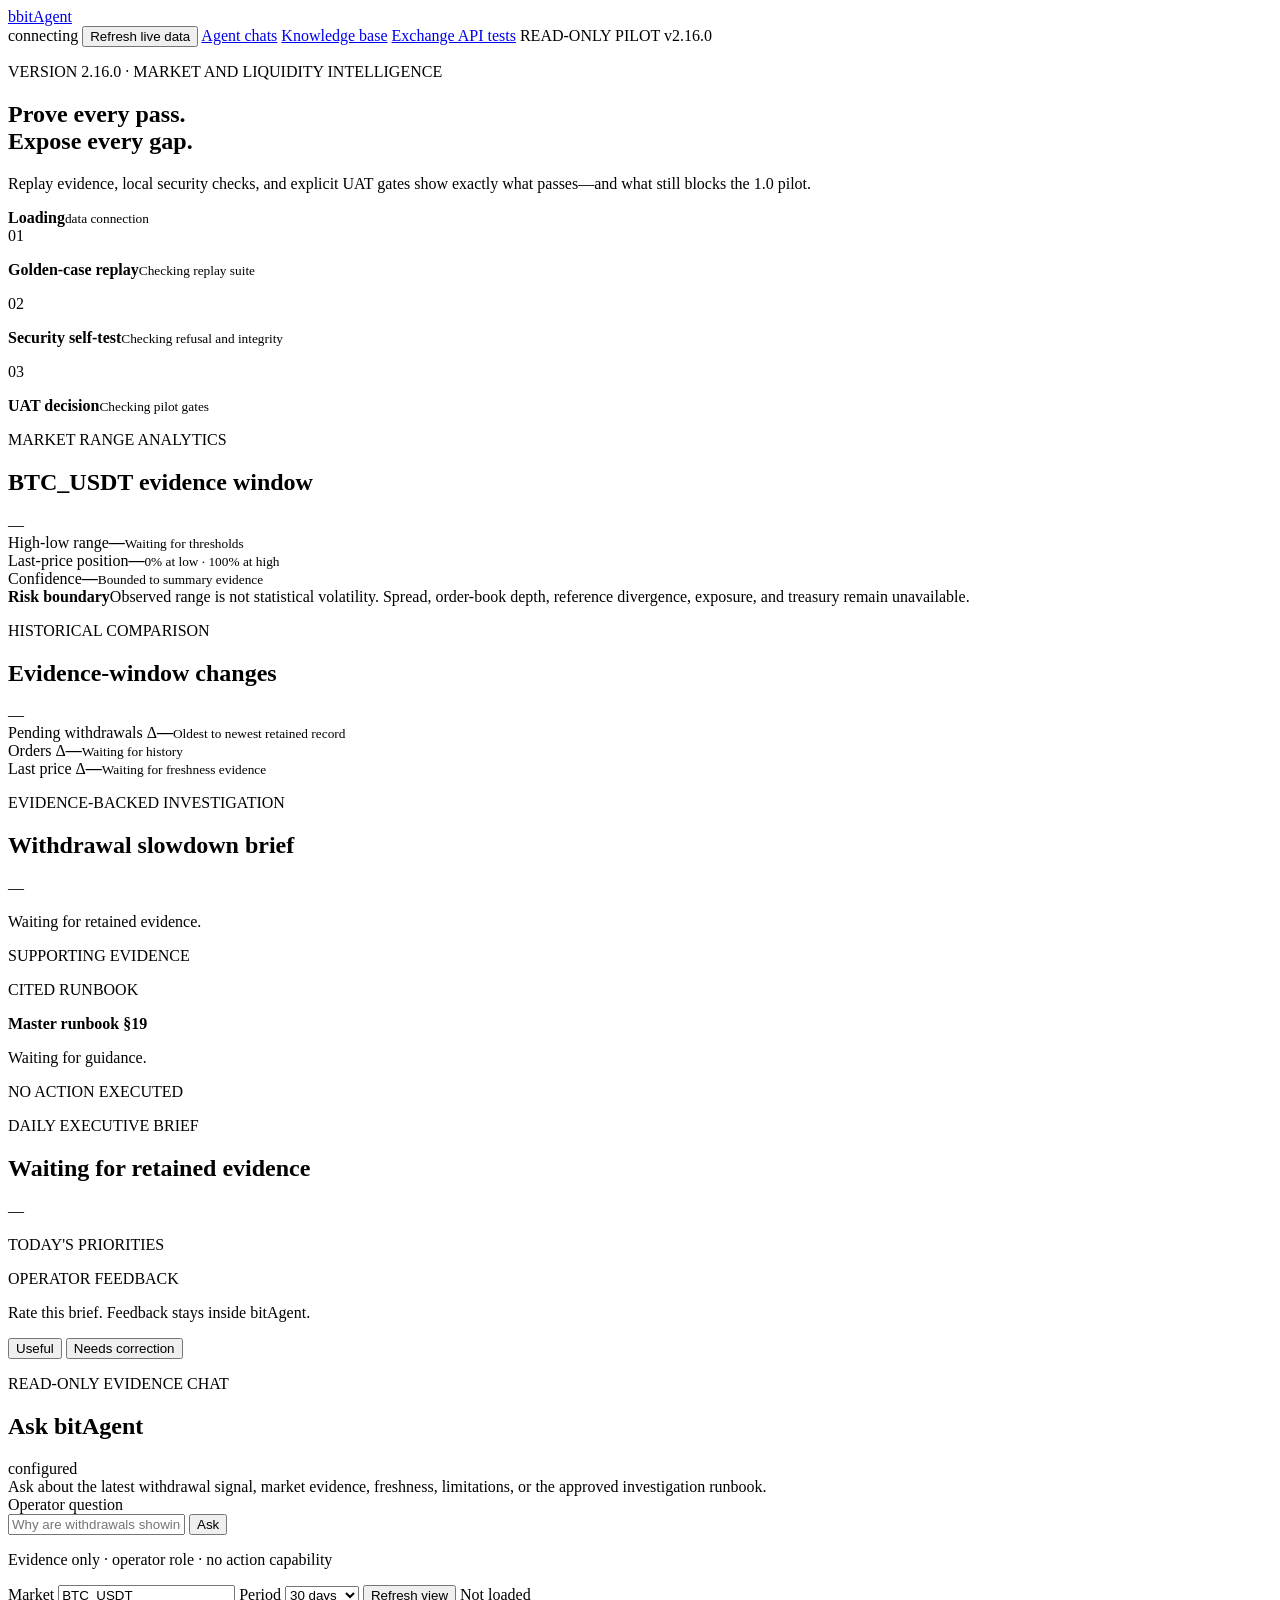
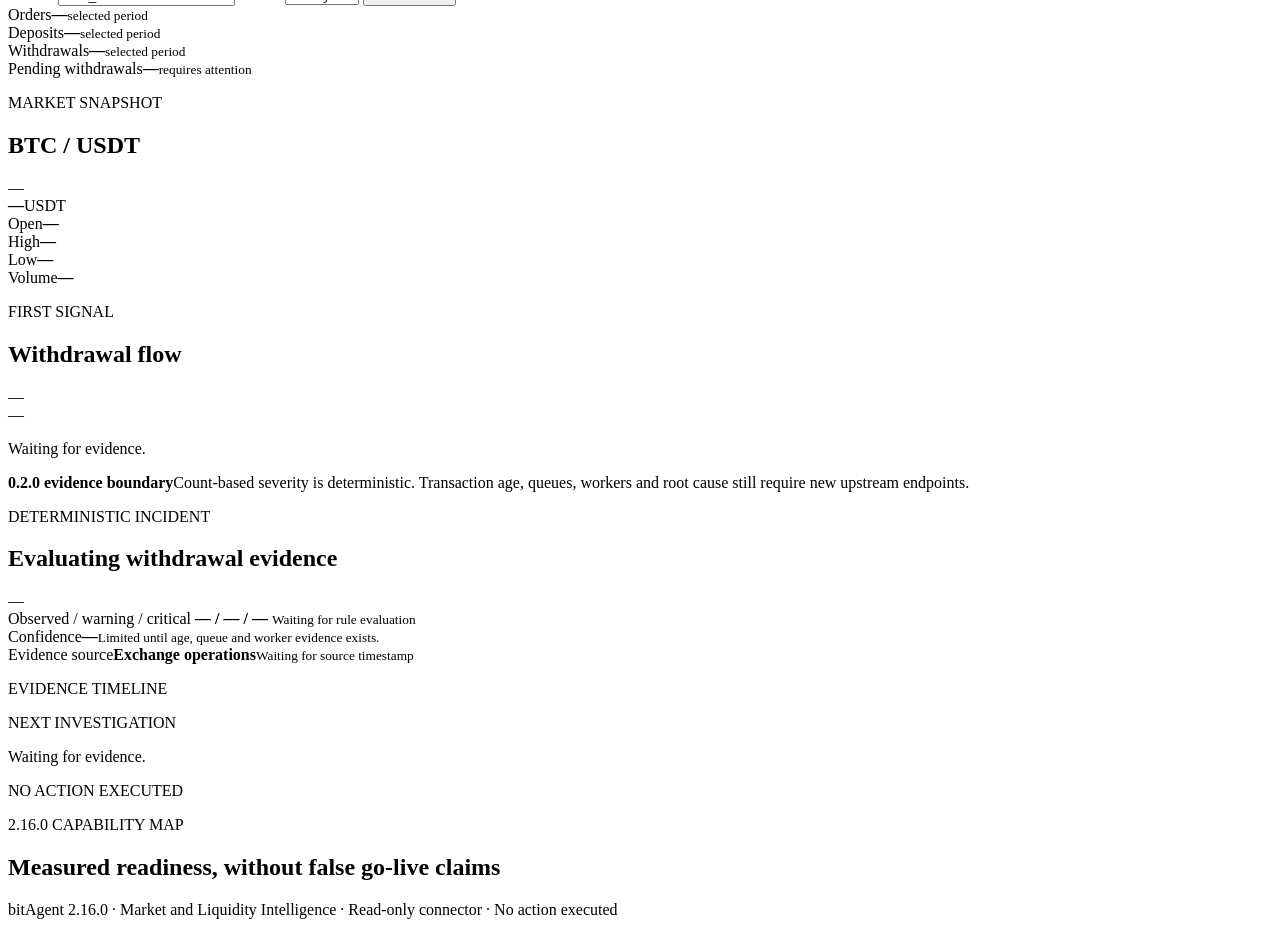
==== app/static/index.html @ 998260bd "release 2.16.0 market liquidity intelligence" ====
<!doctype html>
<html lang="en">
<head>
  <meta charset="utf-8">
  <meta name="viewport" content="width=device-width,initial-scale=1">
  <title>bitAgent · Secure Exchange Operations</title>
  <link rel="stylesheet" href="/static/styles.css?v=2.16.0">
</head>
<body>
  <header class="topbar">
    <a class="brand" href="/"><span class="brand-mark">b</span><span>bitAgent</span></a>
    <div class="top-actions">
      <span id="mode-pill" class="pill neutral">connecting</span>
      <button id="refresh-live" class="refresh-button" type="button">Refresh live data</button>
      <a class="refresh-button" href="/agents">Agent chats</a>
      <a class="refresh-button" href="/knowledge">Knowledge base</a>
      <a class="refresh-button" href="/exchange-api-test">Exchange API tests</a>
      <span class="release-chip">READ-ONLY PILOT</span>
      <span class="version">v<span id="version">2.16.0</span></span>
    </div>
  </header>

  <main>
    <section class="hero">
      <div>
        <p class="eyebrow">VERSION 2.16.0 · MARKET AND LIQUIDITY INTELLIGENCE</p>
        <h1>Prove every pass.<br><span>Expose every gap.</span></h1>
        <p class="intro">Replay evidence, local security checks, and explicit UAT gates show exactly what passes—and what still blocks the 1.0 pilot.</p>
      </div>
      <div class="hero-status">
        <span class="pulse"></span>
        <div><strong id="system-state">Loading</strong><small>data connection</small></div>
      </div>
    </section>

    <section class="release-strip">
      <div><span class="release-icon">01</span><p><strong>Golden-case replay</strong><small id="replay-summary">Checking replay suite</small></p></div>
      <div><span class="release-icon">02</span><p><strong>Security self-test</strong><small id="security-summary">Checking refusal and integrity</small></p></div>
      <div><span class="release-icon">03</span><p><strong>UAT decision</strong><small id="readiness-summary">Checking pilot gates</small></p></div>
    </section>

    <section class="panel risk-panel">
      <div class="panel-head">
        <div><p class="eyebrow">MARKET RANGE ANALYTICS</p><h2 id="risk-market">BTC_USDT evidence window</h2></div>
        <span id="risk-severity" class="pill neutral">—</span>
      </div>
      <div class="risk-grid">
        <div><span>High-low range</span><strong id="range-percent">—</strong><small id="range-thresholds">Waiting for thresholds</small></div>
        <div><span>Last-price position</span><strong id="range-position">—</strong><small>0% at low · 100% at high</small></div>
        <div><span>Confidence</span><strong id="risk-confidence">—</strong><small>Bounded to summary evidence</small></div>
      </div>
      <div class="risk-boundary"><strong>Risk boundary</strong><span>Observed range is not statistical volatility. Spread, order-book depth, reference divergence, exposure, and treasury remain unavailable.</span></div>
    </section>

    <section class="panel risk-panel trend-panel">
      <div class="panel-head">
        <div><p class="eyebrow">HISTORICAL COMPARISON</p><h2>Evidence-window changes</h2></div>
        <span id="trend-status" class="pill neutral">—</span>
      </div>
      <div class="risk-grid">
        <div><span>Pending withdrawals Δ</span><strong id="trend-pending">—</strong><small>Oldest to newest retained record</small></div>
        <div><span>Orders Δ</span><strong id="trend-orders">—</strong><small id="trend-window">Waiting for history</small></div>
        <div><span>Last price Δ</span><strong id="trend-price">—</strong><small id="freshness-summary">Waiting for freshness evidence</small></div>
      </div>
    </section>

    <section class="panel risk-panel investigation-brief">
      <div class="panel-head">
        <div><p class="eyebrow">EVIDENCE-BACKED INVESTIGATION</p><h2>Withdrawal slowdown brief</h2></div>
        <span id="brief-severity" class="pill neutral">—</span>
      </div>
      <p id="brief-conclusion" class="intro">Waiting for retained evidence.</p>
      <div class="incident-bottom">
        <div><p class="eyebrow">SUPPORTING EVIDENCE</p><ol id="brief-evidence"></ol></div>
        <div><p class="eyebrow">CITED RUNBOOK</p><strong id="brief-runbook">Master runbook §19</strong><p id="brief-guidance">Waiting for guidance.</p><span class="no-action">NO ACTION EXECUTED</span></div>
      </div>
    </section>

    <section class="panel risk-panel executive-brief">
      <div class="panel-head">
        <div><p class="eyebrow">DAILY EXECUTIVE BRIEF</p><h2 id="executive-headline">Waiting for retained evidence</h2></div>
        <span id="executive-severity" class="pill neutral">—</span>
      </div>
      <div class="incident-bottom">
        <div><p class="eyebrow">TODAY'S PRIORITIES</p><ol id="executive-priorities"></ol></div>
        <div>
          <p class="eyebrow">OPERATOR FEEDBACK</p>
          <p id="feedback-status">Rate this brief. Feedback stays inside bitAgent.</p>
          <div class="top-actions">
            <button id="feedback-useful" class="feedback-button">Useful</button>
            <button id="feedback-correction" class="feedback-button">Needs correction</button>
          </div>
        </div>
      </div>
    </section>

    <section class="panel chat-panel">
      <div class="panel-head">
        <div>
          <p class="eyebrow">READ-ONLY EVIDENCE CHAT</p>
          <h2>Ask bitAgent</h2>
        </div>
        <span id="chat-state" class="pill neutral">configured</span>
      </div>
      <div id="chat-messages" class="chat-messages" aria-live="polite">
        <div class="chat-message assistant">Ask about the latest withdrawal signal, market evidence, freshness, limitations, or the approved investigation runbook.</div>
      </div>
      <form id="chat-form" class="chat-form">
        <label for="chat-question">Operator question</label>
        <div>
          <input id="chat-question" maxlength="2000" autocomplete="off" placeholder="Why are withdrawals showing a warning?" required>
          <button id="chat-send" type="submit">Ask</button>
        </div>
      </form>
      <p id="chat-meta" class="chat-meta">Evidence only · operator role · no action capability</p>
    </section>

    <section class="controls">
      <label>Market <input id="market" value="BTC_USDT" maxlength="20"></label>
      <label>Period
        <select id="days"><option value="1">24 hours</option><option value="7">7 days</option><option value="30" selected>30 days</option><option value="90">90 days</option></select>
      </label>
      <button id="refresh" type="button">Refresh view</button>
      <span id="updated" role="status" aria-live="polite">Not loaded</span>
    </section>

    <section class="metrics" id="metrics">
      <article><span>Orders</span><strong>—</strong><small>selected period</small></article>
      <article><span>Deposits</span><strong>—</strong><small>selected period</small></article>
      <article><span>Withdrawals</span><strong>—</strong><small>selected period</small></article>
      <article class="attention"><span>Pending withdrawals</span><strong>—</strong><small>requires attention</small></article>
    </section>

    <section class="grid">
      <article class="panel market-panel">
        <div class="panel-head"><div><p class="eyebrow">MARKET SNAPSHOT</p><h2 id="market-name">BTC / USDT</h2></div><span id="market-active" class="pill neutral">—</span></div>
        <div class="price"><strong id="last-price">—</strong><span id="quote">USDT</span></div>
        <div class="ohlc">
          <div><span>Open</span><strong id="open">—</strong></div>
          <div><span>High</span><strong id="high">—</strong></div>
          <div><span>Low</span><strong id="low">—</strong></div>
          <div><span>Volume</span><strong id="volume">—</strong></div>
        </div>
      </article>

      <article class="panel signal-panel">
        <div class="panel-head"><div><p class="eyebrow">FIRST SIGNAL</p><h2>Withdrawal flow</h2></div><span id="severity" class="pill neutral">—</span></div>
        <div class="signal-number" id="pending-large">—</div>
        <p id="signal-text">Waiting for evidence.</p>
        <div class="boundary"><strong>0.2.0 evidence boundary</strong><span>Count-based severity is deterministic. Transaction age, queues, workers and root cause still require new upstream endpoints.</span></div>
      </article>
    </section>

    <section class="panel incident-panel">
      <div class="panel-head">
        <div><p class="eyebrow">DETERMINISTIC INCIDENT</p><h2 id="incident-title">Evaluating withdrawal evidence</h2></div>
        <span id="incident-state" class="pill neutral">—</span>
      </div>
      <div class="incident-grid">
        <div class="incident-summary">
          <span>Observed / warning / critical</span>
          <strong><b id="incident-observed">—</b> / <b id="incident-warning">—</b> / <b id="incident-critical">—</b></strong>
          <small id="incident-rule">Waiting for rule evaluation</small>
        </div>
        <div class="incident-detail"><span>Confidence</span><strong id="incident-confidence">—</strong><small>Limited until age, queue and worker evidence exists.</small></div>
        <div class="incident-detail"><span>Evidence source</span><strong>Exchange operations</strong><small id="incident-evidence">Waiting for source timestamp</small></div>
      </div>
      <div class="incident-bottom">
        <div><p class="eyebrow">EVIDENCE TIMELINE</p><ol id="incident-timeline"></ol></div>
        <div><p class="eyebrow">NEXT INVESTIGATION</p><p id="incident-guidance">Waiting for evidence.</p><span class="no-action">NO ACTION EXECUTED</span></div>
      </div>
    </section>

    <section class="panel coverage">
      <div class="panel-head">
        <div><p class="eyebrow">2.16.0 CAPABILITY MAP</p><h2>Measured readiness, without false go-live claims</h2></div>
        <div id="coverage-counts" class="coverage-counts"></div>
      </div>
      <div id="features" class="feature-list"></div>
    </section>
  </main>

  <footer>bitAgent 2.16.0 · Market and Liquidity Intelligence · Read-only connector · No action executed</footer>
  <script src="/static/app.js?v=2.16.0"></script>
</body>
</html>
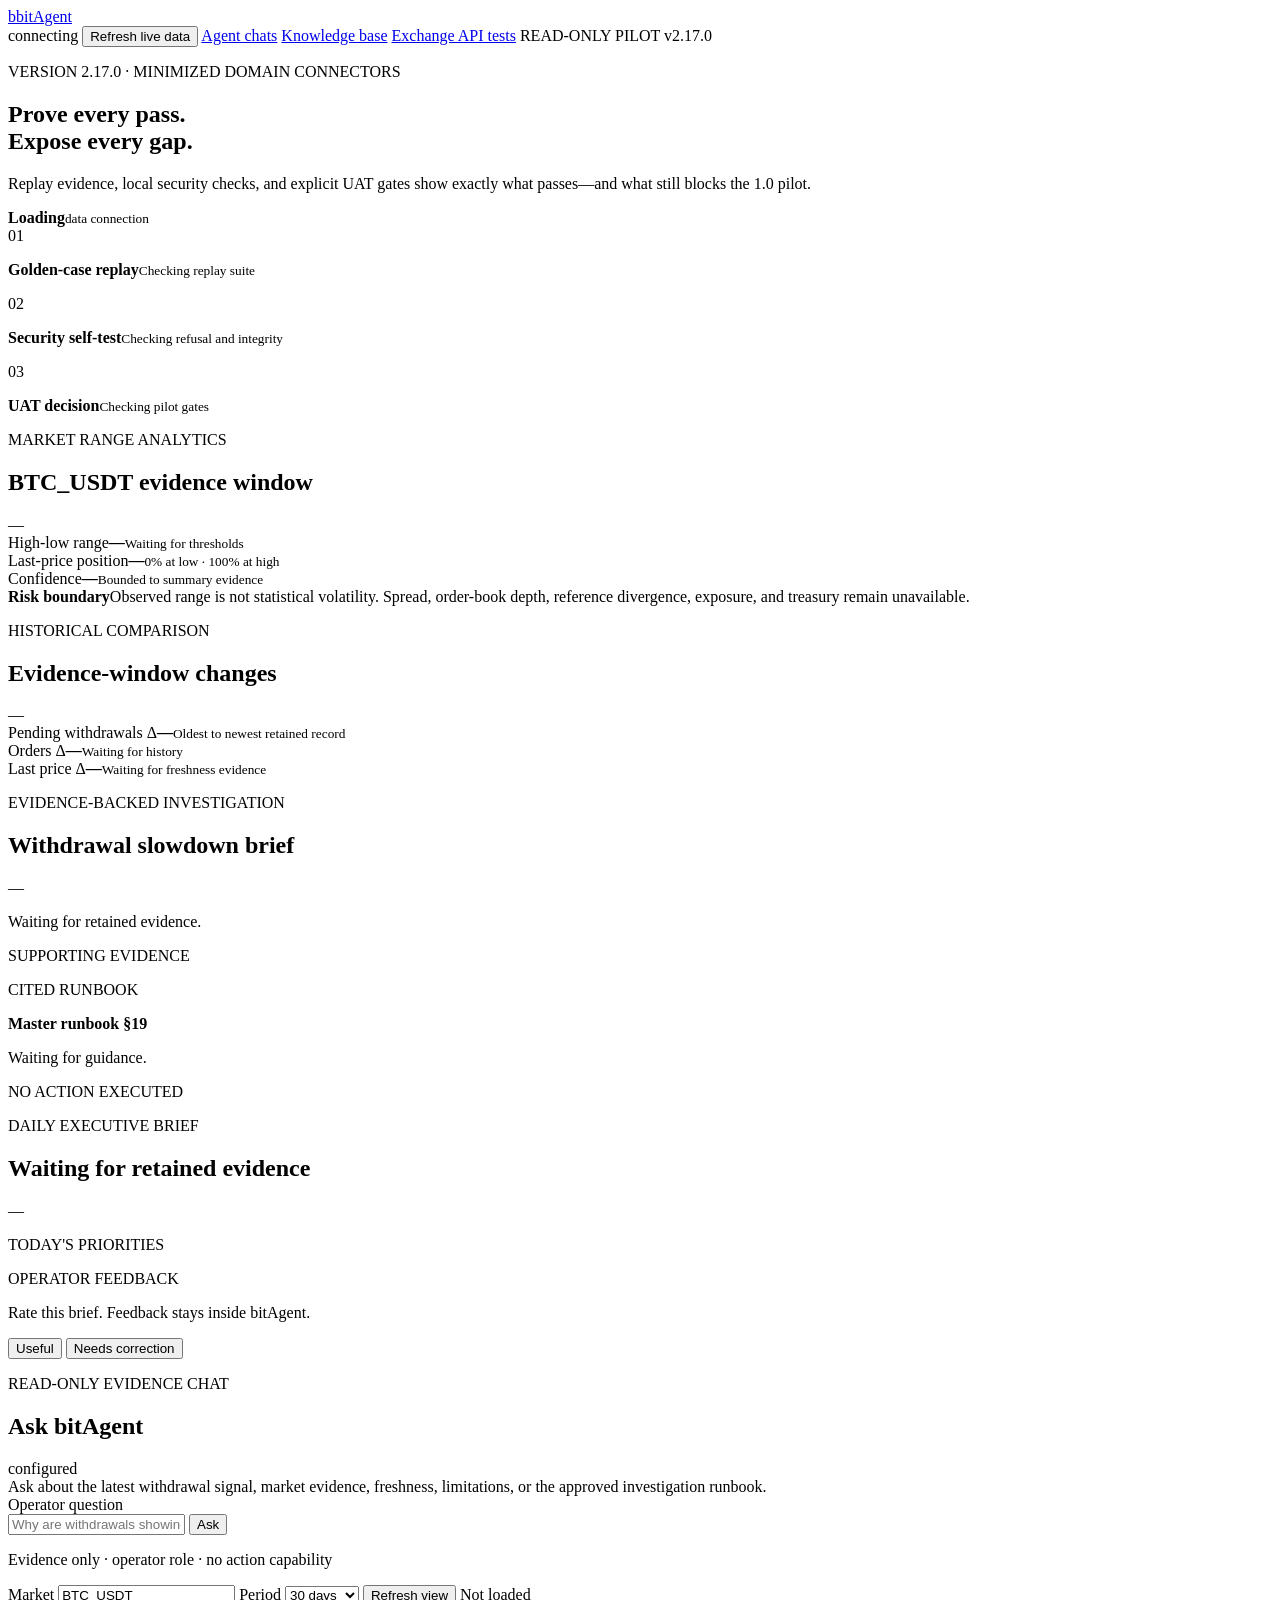
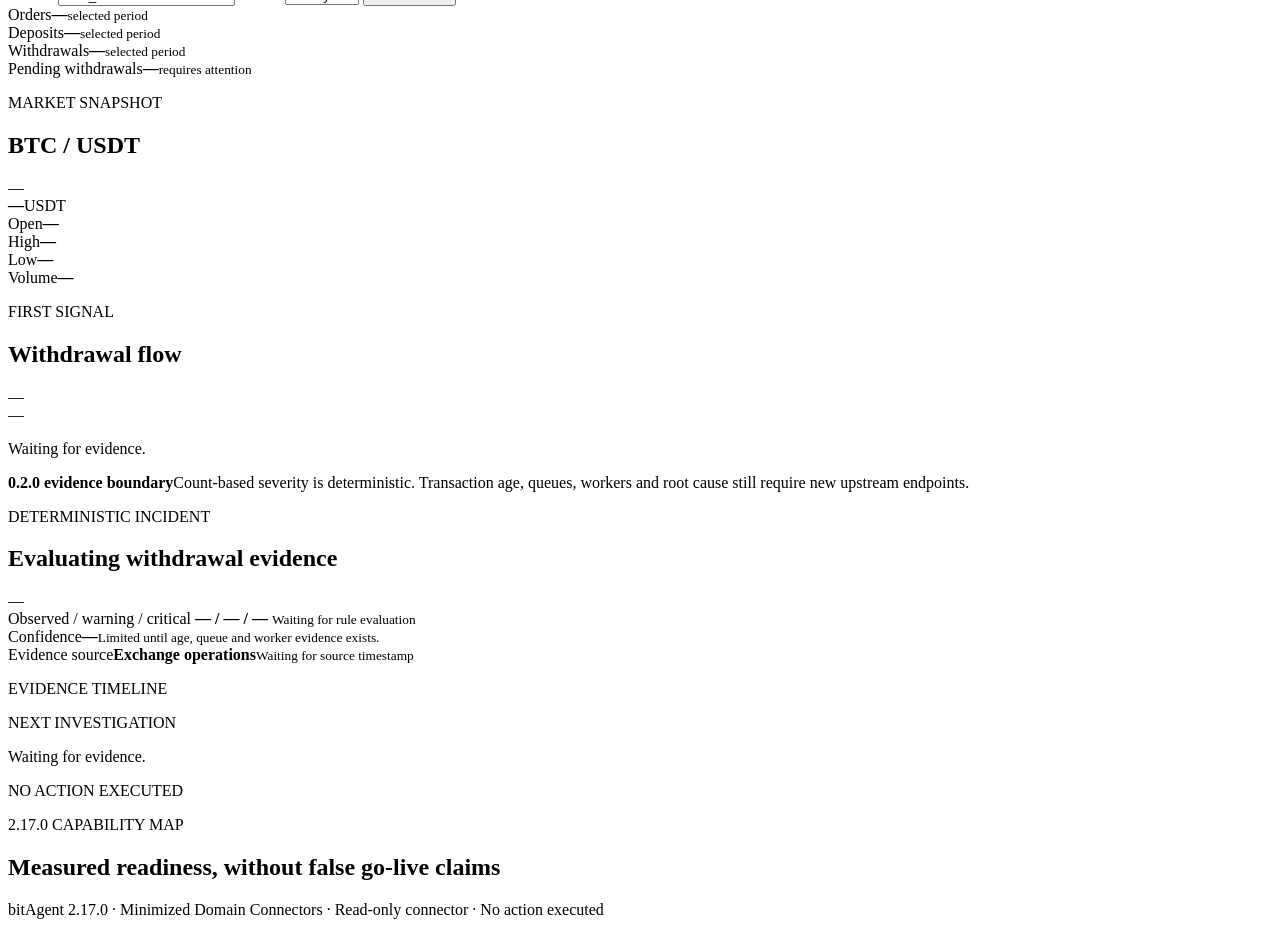
==== commit cd028d4b: "release 2.17.0 minimized domain connector contracts" ====
--- a/app/static/index.html
+++ b/app/static/index.html
@@ -4,7 +4,7 @@
   <meta charset="utf-8">
   <meta name="viewport" content="width=device-width,initial-scale=1">
   <title>bitAgent · Secure Exchange Operations</title>
-  <link rel="stylesheet" href="/static/styles.css?v=2.16.0">
+  <link rel="stylesheet" href="/static/styles.css?v=2.17.0">
 </head>
 <body>
   <header class="topbar">
@@ -16,14 +16,14 @@
       <a class="refresh-button" href="/knowledge">Knowledge base</a>
       <a class="refresh-button" href="/exchange-api-test">Exchange API tests</a>
       <span class="release-chip">READ-ONLY PILOT</span>
-      <span class="version">v<span id="version">2.16.0</span></span>
+      <span class="version">v<span id="version">2.17.0</span></span>
     </div>
   </header>
 
   <main>
     <section class="hero">
       <div>
-        <p class="eyebrow">VERSION 2.16.0 · MARKET AND LIQUIDITY INTELLIGENCE</p>
+        <p class="eyebrow">VERSION 2.17.0 · MINIMIZED DOMAIN CONNECTORS</p>
         <h1>Prove every pass.<br><span>Expose every gap.</span></h1>
         <p class="intro">Replay evidence, local security checks, and explicit UAT gates show exactly what passes—and what still blocks the 1.0 pilot.</p>
       </div>
@@ -173,14 +173,14 @@
 
     <section class="panel coverage">
       <div class="panel-head">
-        <div><p class="eyebrow">2.16.0 CAPABILITY MAP</p><h2>Measured readiness, without false go-live claims</h2></div>
+        <div><p class="eyebrow">2.17.0 CAPABILITY MAP</p><h2>Measured readiness, without false go-live claims</h2></div>
         <div id="coverage-counts" class="coverage-counts"></div>
       </div>
       <div id="features" class="feature-list"></div>
     </section>
   </main>
 
-  <footer>bitAgent 2.16.0 · Market and Liquidity Intelligence · Read-only connector · No action executed</footer>
-  <script src="/static/app.js?v=2.16.0"></script>
+  <footer>bitAgent 2.17.0 · Minimized Domain Connectors · Read-only connector · No action executed</footer>
+  <script src="/static/app.js?v=2.17.0"></script>
 </body>
 </html>
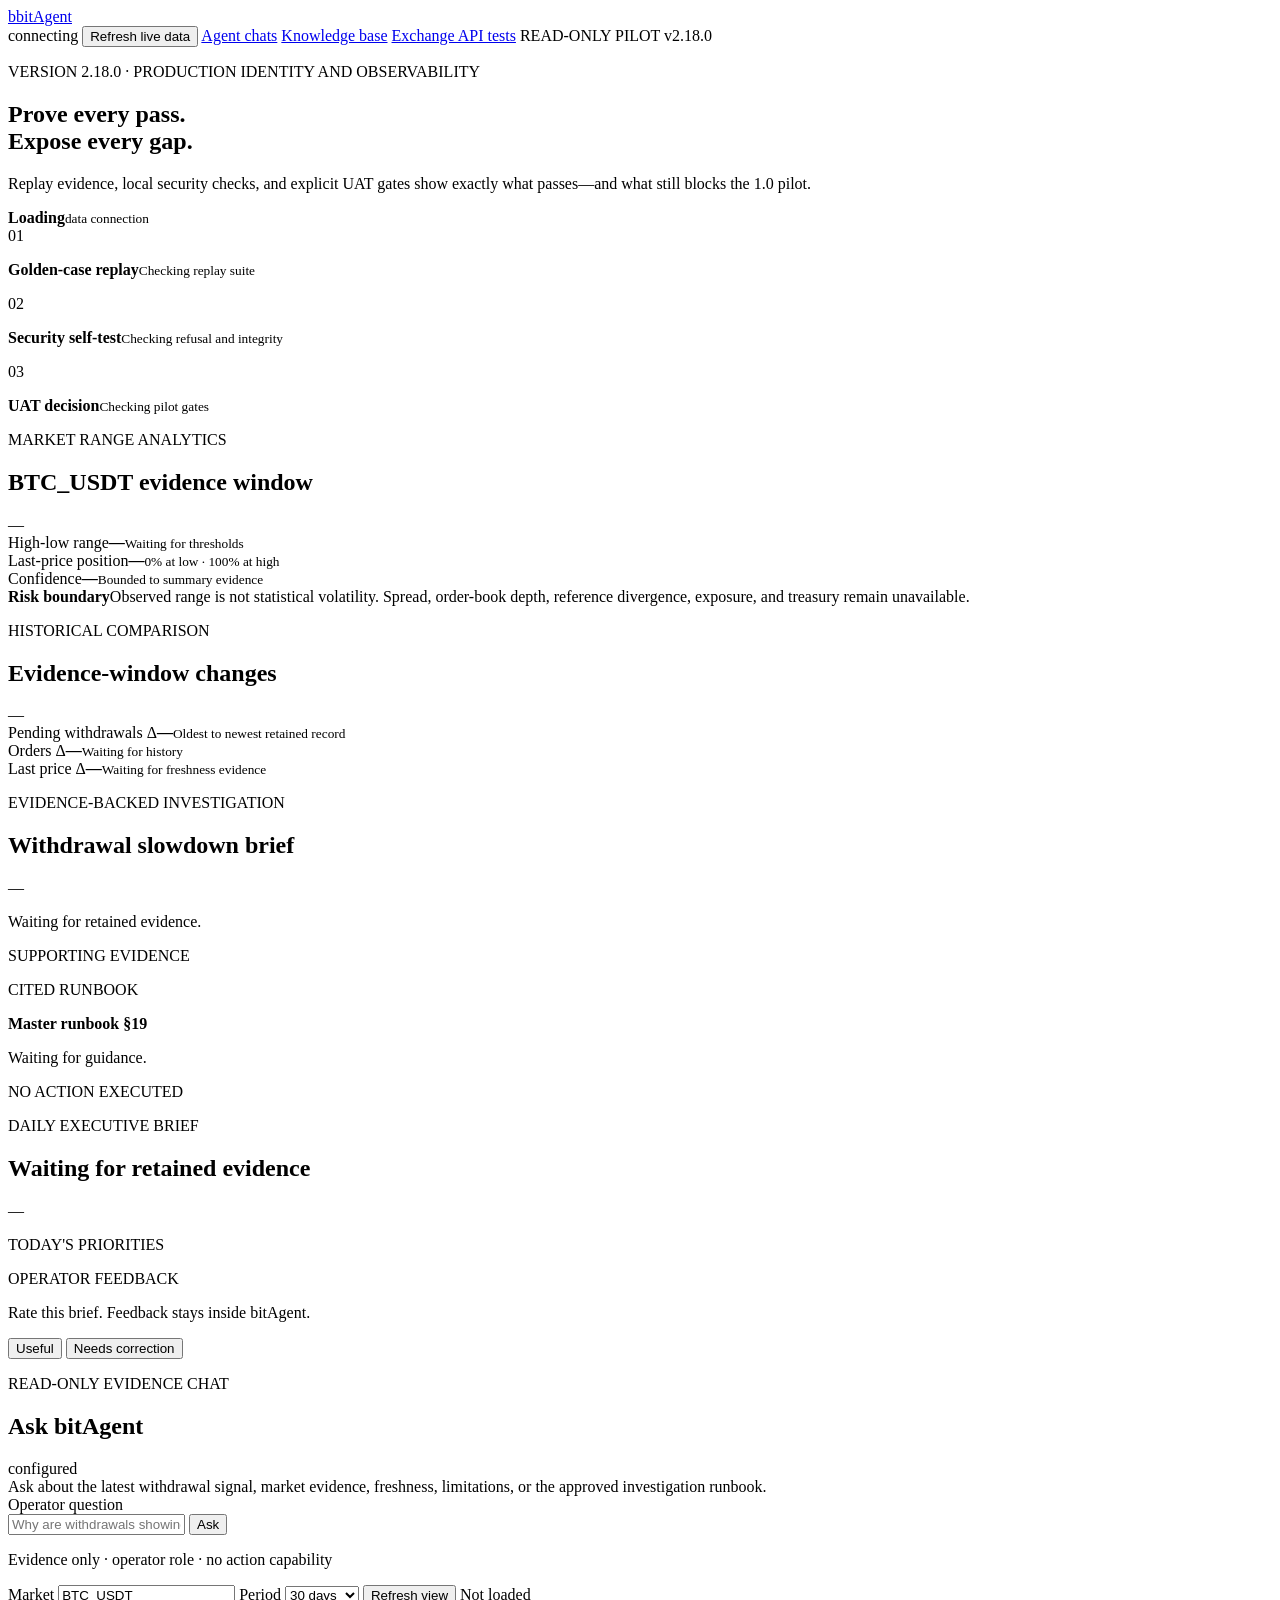
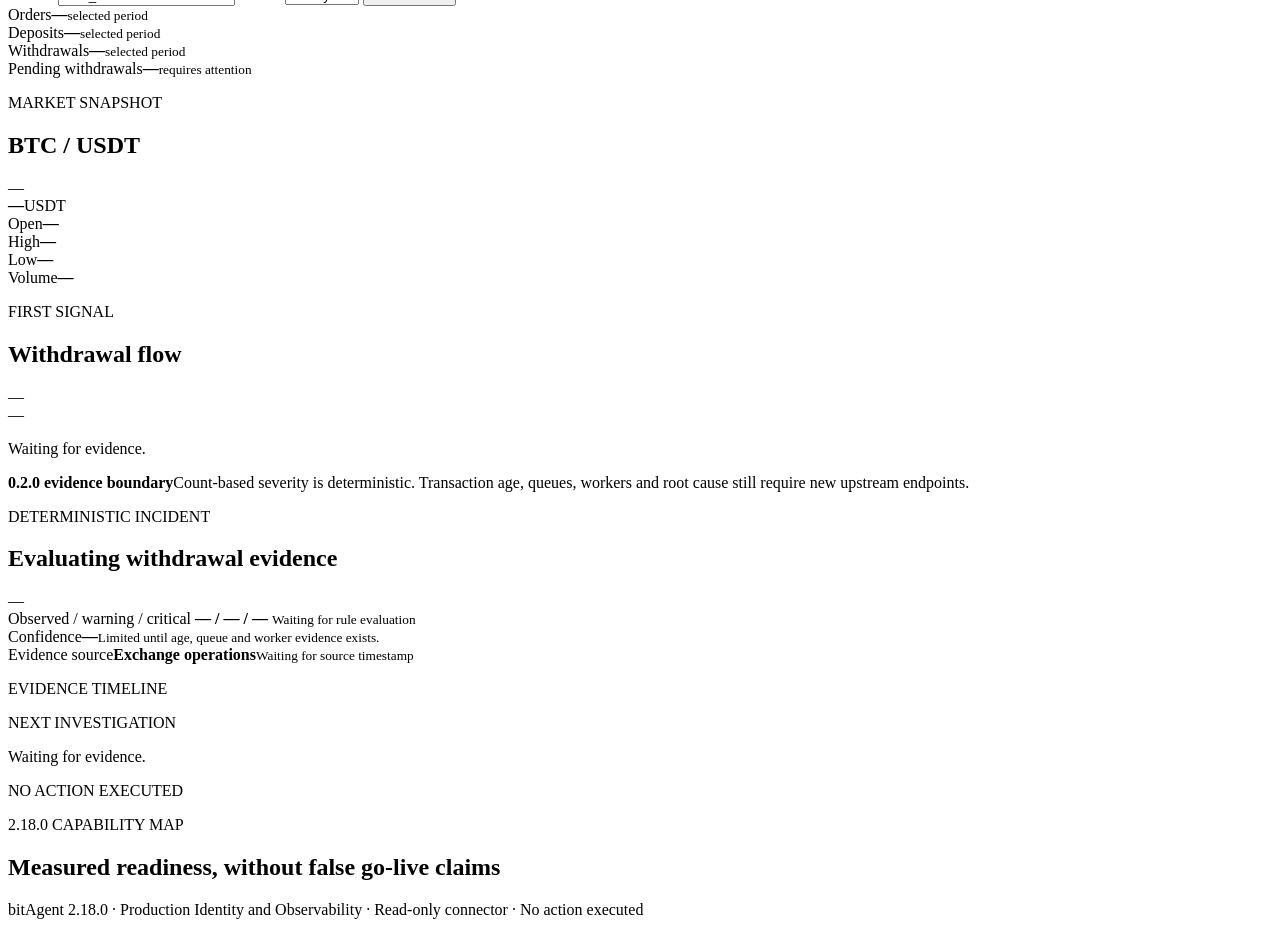
==== commit 4caff155: "release 2.18.0 production identity observability" ====
--- a/app/static/index.html
+++ b/app/static/index.html
@@ -4,7 +4,7 @@
   <meta charset="utf-8">
   <meta name="viewport" content="width=device-width,initial-scale=1">
   <title>bitAgent · Secure Exchange Operations</title>
-  <link rel="stylesheet" href="/static/styles.css?v=2.17.0">
+  <link rel="stylesheet" href="/static/styles.css?v=2.18.0">
 </head>
 <body>
   <header class="topbar">
@@ -16,14 +16,14 @@
       <a class="refresh-button" href="/knowledge">Knowledge base</a>
       <a class="refresh-button" href="/exchange-api-test">Exchange API tests</a>
       <span class="release-chip">READ-ONLY PILOT</span>
-      <span class="version">v<span id="version">2.17.0</span></span>
+      <span class="version">v<span id="version">2.18.0</span></span>
     </div>
   </header>
 
   <main>
     <section class="hero">
       <div>
-        <p class="eyebrow">VERSION 2.17.0 · MINIMIZED DOMAIN CONNECTORS</p>
+        <p class="eyebrow">VERSION 2.18.0 · PRODUCTION IDENTITY AND OBSERVABILITY</p>
         <h1>Prove every pass.<br><span>Expose every gap.</span></h1>
         <p class="intro">Replay evidence, local security checks, and explicit UAT gates show exactly what passes—and what still blocks the 1.0 pilot.</p>
       </div>
@@ -173,14 +173,14 @@
 
     <section class="panel coverage">
       <div class="panel-head">
-        <div><p class="eyebrow">2.17.0 CAPABILITY MAP</p><h2>Measured readiness, without false go-live claims</h2></div>
+        <div><p class="eyebrow">2.18.0 CAPABILITY MAP</p><h2>Measured readiness, without false go-live claims</h2></div>
         <div id="coverage-counts" class="coverage-counts"></div>
       </div>
       <div id="features" class="feature-list"></div>
     </section>
   </main>
 
-  <footer>bitAgent 2.17.0 · Minimized Domain Connectors · Read-only connector · No action executed</footer>
-  <script src="/static/app.js?v=2.17.0"></script>
+  <footer>bitAgent 2.18.0 · Production Identity and Observability · Read-only connector · No action executed</footer>
+  <script src="/static/app.js?v=2.18.0"></script>
 </body>
 </html>
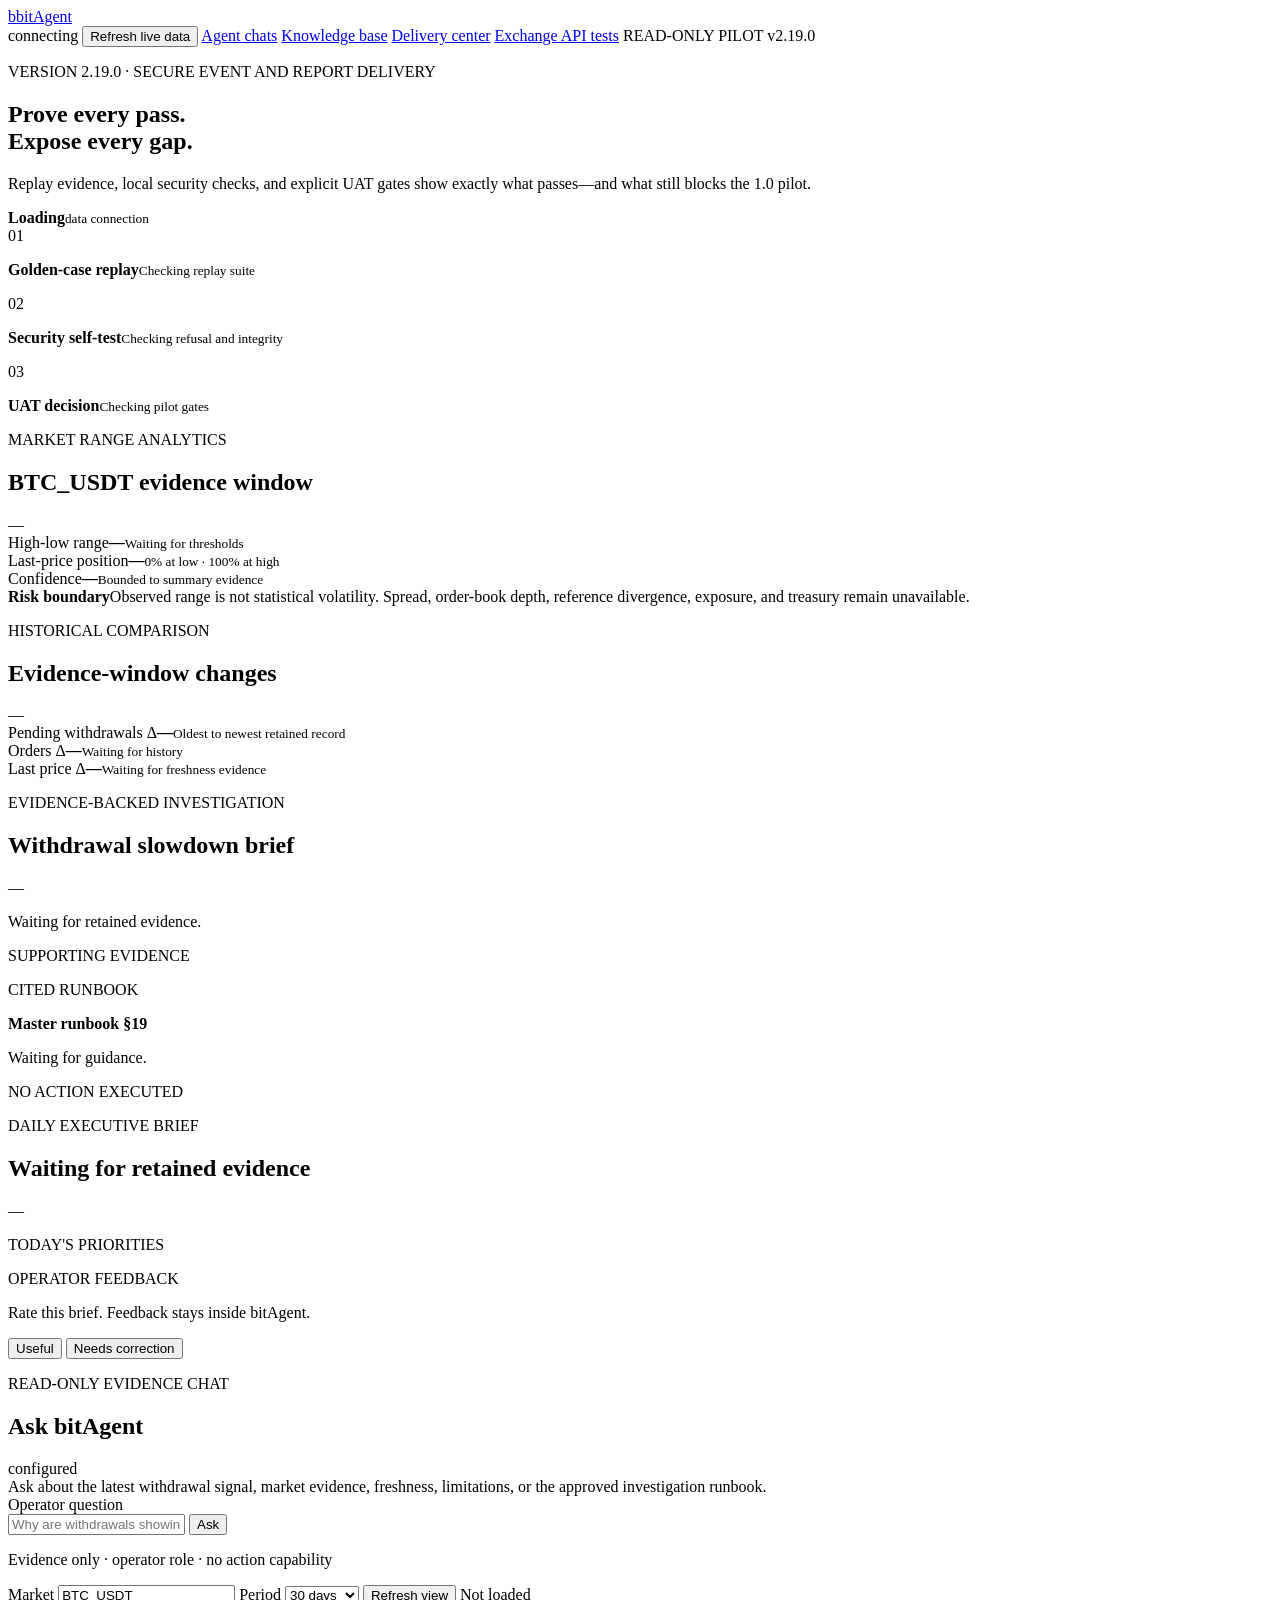
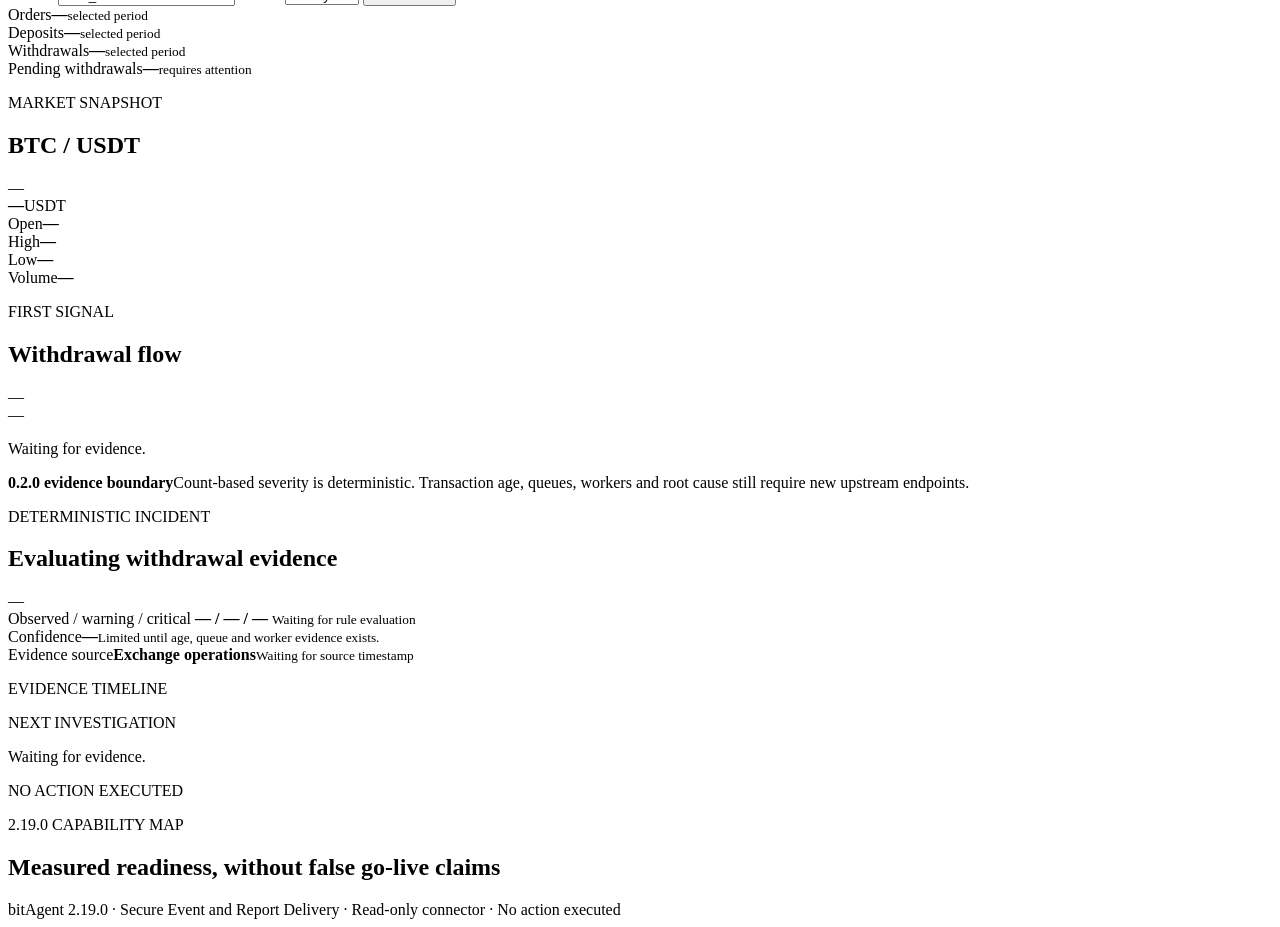
==== commit 8bc4ea2e: "release 2.19.0 secure event and report delivery" ====
--- a/app/static/index.html
+++ b/app/static/index.html
@@ -4,7 +4,7 @@
   <meta charset="utf-8">
   <meta name="viewport" content="width=device-width,initial-scale=1">
   <title>bitAgent · Secure Exchange Operations</title>
-  <link rel="stylesheet" href="/static/styles.css?v=2.18.0">
+  <link rel="stylesheet" href="/static/styles.css?v=2.19.0">
 </head>
 <body>
   <header class="topbar">
@@ -14,16 +14,17 @@
       <button id="refresh-live" class="refresh-button" type="button">Refresh live data</button>
       <a class="refresh-button" href="/agents">Agent chats</a>
       <a class="refresh-button" href="/knowledge">Knowledge base</a>
+      <a class="refresh-button" href="/delivery">Delivery center</a>
       <a class="refresh-button" href="/exchange-api-test">Exchange API tests</a>
       <span class="release-chip">READ-ONLY PILOT</span>
-      <span class="version">v<span id="version">2.18.0</span></span>
+      <span class="version">v<span id="version">2.19.0</span></span>
     </div>
   </header>
 
   <main>
     <section class="hero">
       <div>
-        <p class="eyebrow">VERSION 2.18.0 · PRODUCTION IDENTITY AND OBSERVABILITY</p>
+        <p class="eyebrow">VERSION 2.19.0 · SECURE EVENT AND REPORT DELIVERY</p>
         <h1>Prove every pass.<br><span>Expose every gap.</span></h1>
         <p class="intro">Replay evidence, local security checks, and explicit UAT gates show exactly what passes—and what still blocks the 1.0 pilot.</p>
       </div>
@@ -173,14 +174,14 @@
 
     <section class="panel coverage">
       <div class="panel-head">
-        <div><p class="eyebrow">2.18.0 CAPABILITY MAP</p><h2>Measured readiness, without false go-live claims</h2></div>
+        <div><p class="eyebrow">2.19.0 CAPABILITY MAP</p><h2>Measured readiness, without false go-live claims</h2></div>
         <div id="coverage-counts" class="coverage-counts"></div>
       </div>
       <div id="features" class="feature-list"></div>
     </section>
   </main>
 
-  <footer>bitAgent 2.18.0 · Production Identity and Observability · Read-only connector · No action executed</footer>
-  <script src="/static/app.js?v=2.18.0"></script>
+  <footer>bitAgent 2.19.0 · Secure Event and Report Delivery · Read-only connector · No action executed</footer>
+  <script src="/static/app.js?v=2.19.0"></script>
 </body>
 </html>
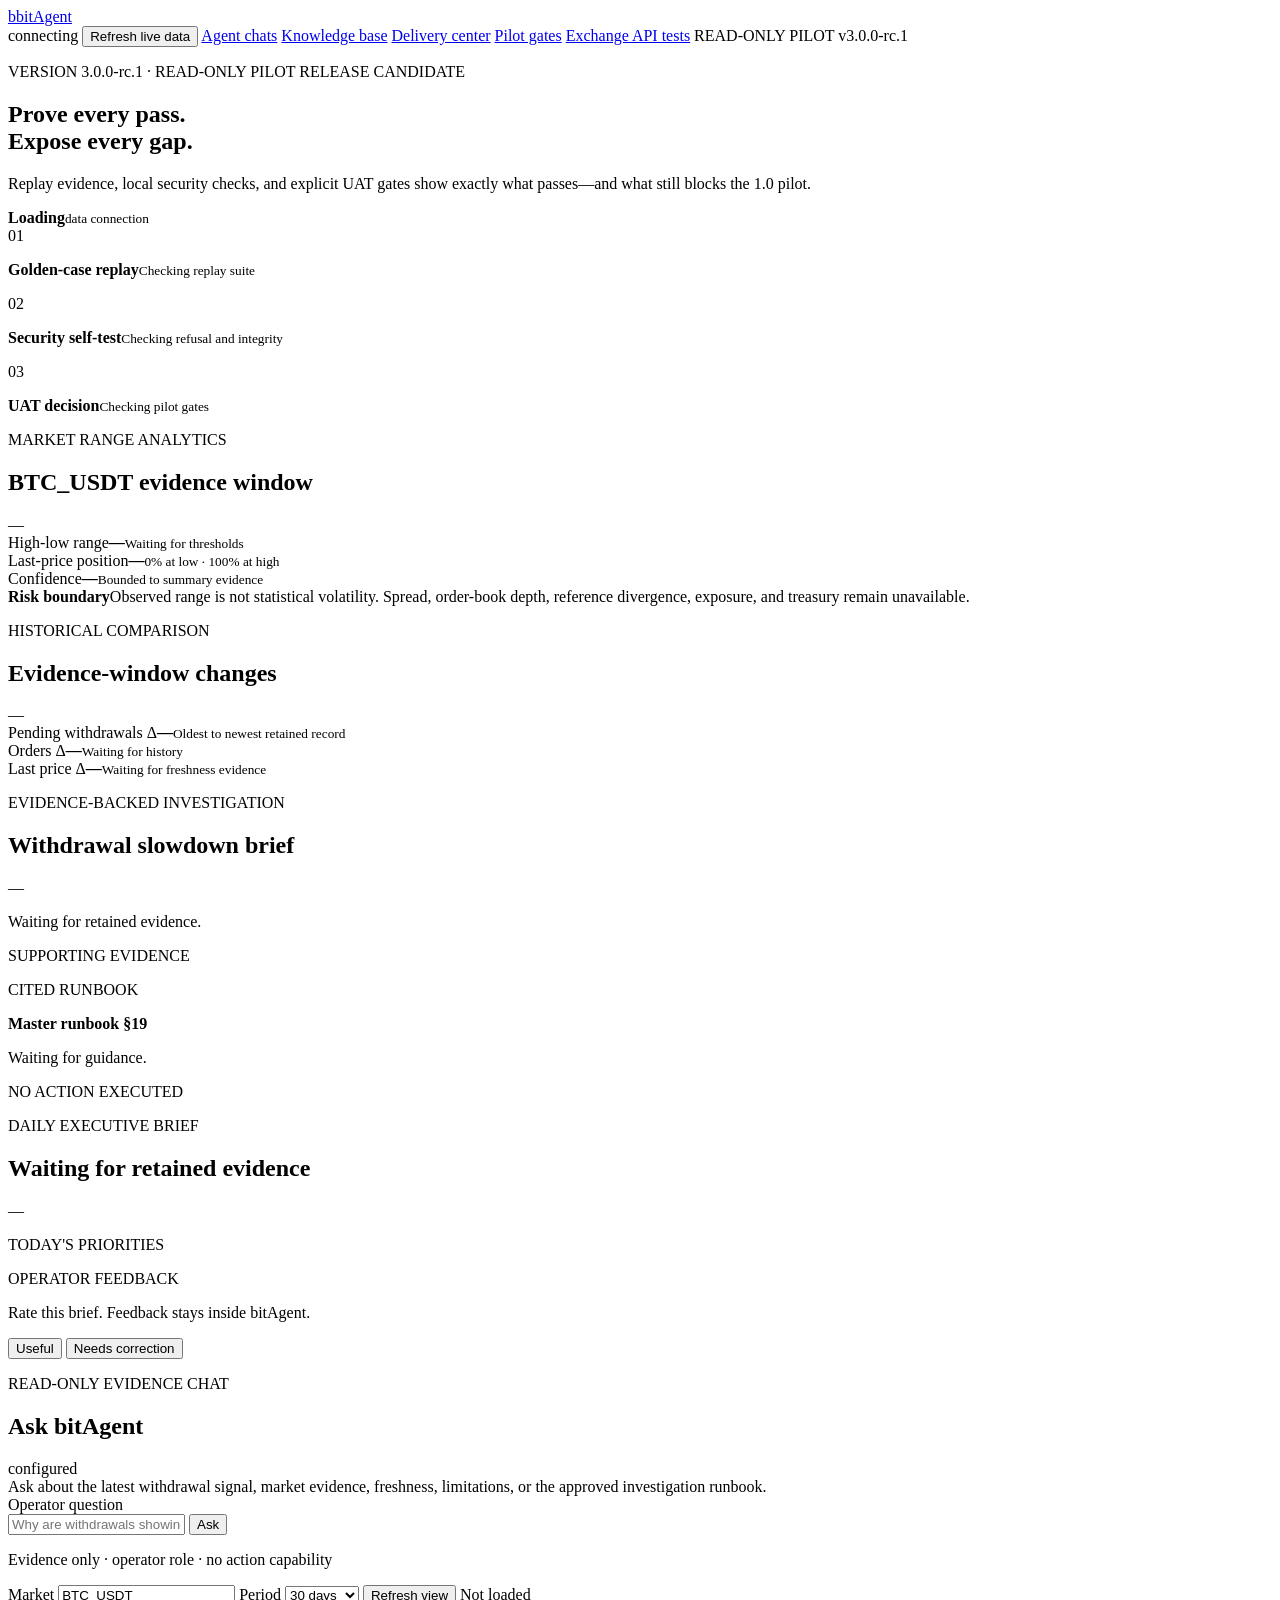
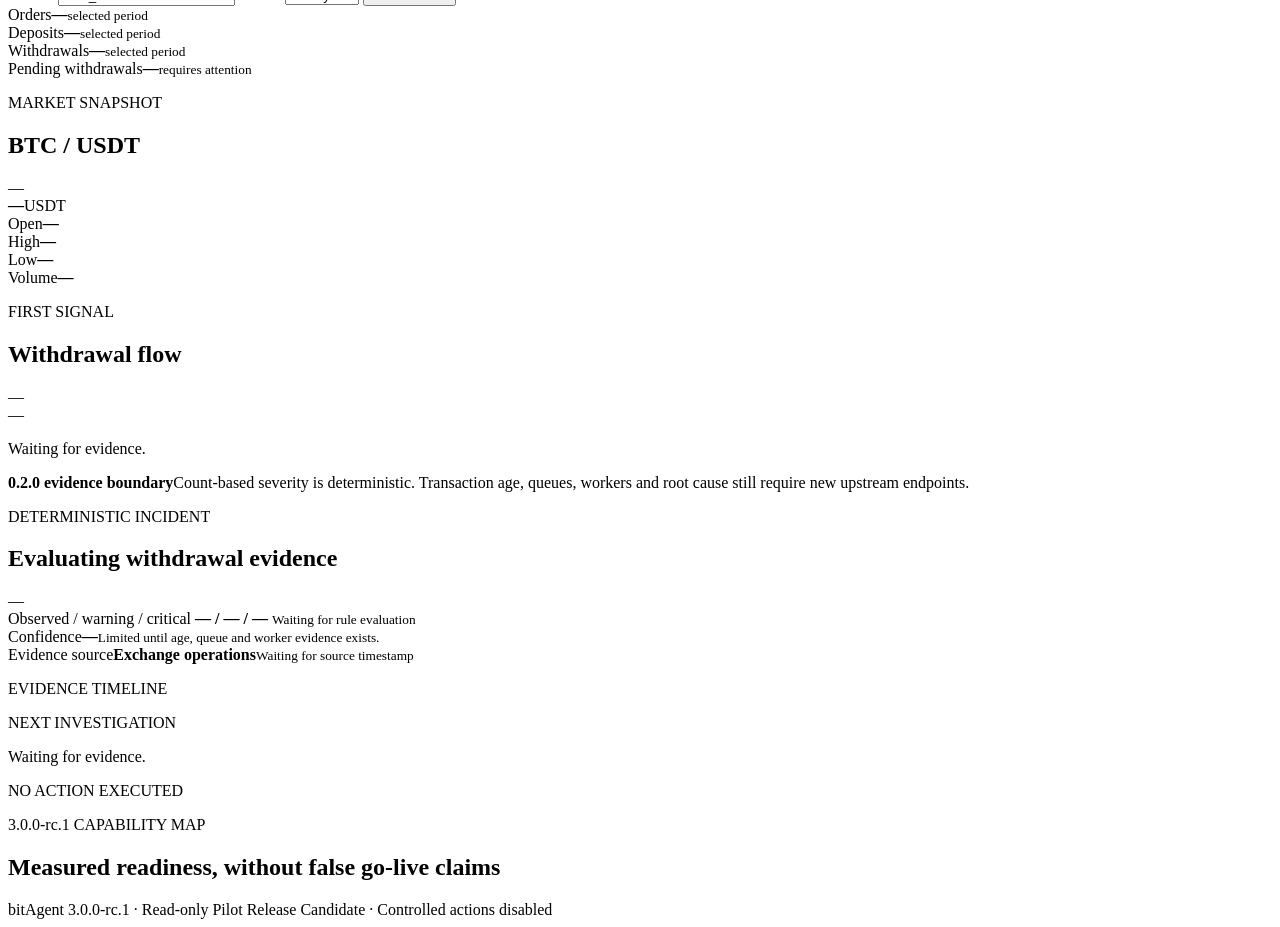
==== commit 463d1768: "release 3.0.0-rc.1 read-only pilot gates" ====
--- a/app/static/index.html
+++ b/app/static/index.html
@@ -4,7 +4,7 @@
   <meta charset="utf-8">
   <meta name="viewport" content="width=device-width,initial-scale=1">
   <title>bitAgent · Secure Exchange Operations</title>
-  <link rel="stylesheet" href="/static/styles.css?v=2.19.0">
+  <link rel="stylesheet" href="/static/styles.css?v=3.0.0-rc.1">
 </head>
 <body>
   <header class="topbar">
@@ -15,16 +15,17 @@
       <a class="refresh-button" href="/agents">Agent chats</a>
       <a class="refresh-button" href="/knowledge">Knowledge base</a>
       <a class="refresh-button" href="/delivery">Delivery center</a>
+      <a class="refresh-button" href="/pilot-readiness">Pilot gates</a>
       <a class="refresh-button" href="/exchange-api-test">Exchange API tests</a>
       <span class="release-chip">READ-ONLY PILOT</span>
-      <span class="version">v<span id="version">2.19.0</span></span>
+      <span class="version">v<span id="version">3.0.0-rc.1</span></span>
     </div>
   </header>
 
   <main>
     <section class="hero">
       <div>
-        <p class="eyebrow">VERSION 2.19.0 · SECURE EVENT AND REPORT DELIVERY</p>
+        <p class="eyebrow">VERSION 3.0.0-rc.1 · READ-ONLY PILOT RELEASE CANDIDATE</p>
         <h1>Prove every pass.<br><span>Expose every gap.</span></h1>
         <p class="intro">Replay evidence, local security checks, and explicit UAT gates show exactly what passes—and what still blocks the 1.0 pilot.</p>
       </div>
@@ -174,14 +175,14 @@
 
     <section class="panel coverage">
       <div class="panel-head">
-        <div><p class="eyebrow">2.19.0 CAPABILITY MAP</p><h2>Measured readiness, without false go-live claims</h2></div>
+        <div><p class="eyebrow">3.0.0-rc.1 CAPABILITY MAP</p><h2>Measured readiness, without false go-live claims</h2></div>
         <div id="coverage-counts" class="coverage-counts"></div>
       </div>
       <div id="features" class="feature-list"></div>
     </section>
   </main>
 
-  <footer>bitAgent 2.19.0 · Secure Event and Report Delivery · Read-only connector · No action executed</footer>
-  <script src="/static/app.js?v=2.19.0"></script>
+  <footer>bitAgent 3.0.0-rc.1 · Read-only Pilot Release Candidate · Controlled actions disabled</footer>
+  <script src="/static/app.js?v=3.0.0-rc.1"></script>
 </body>
 </html>
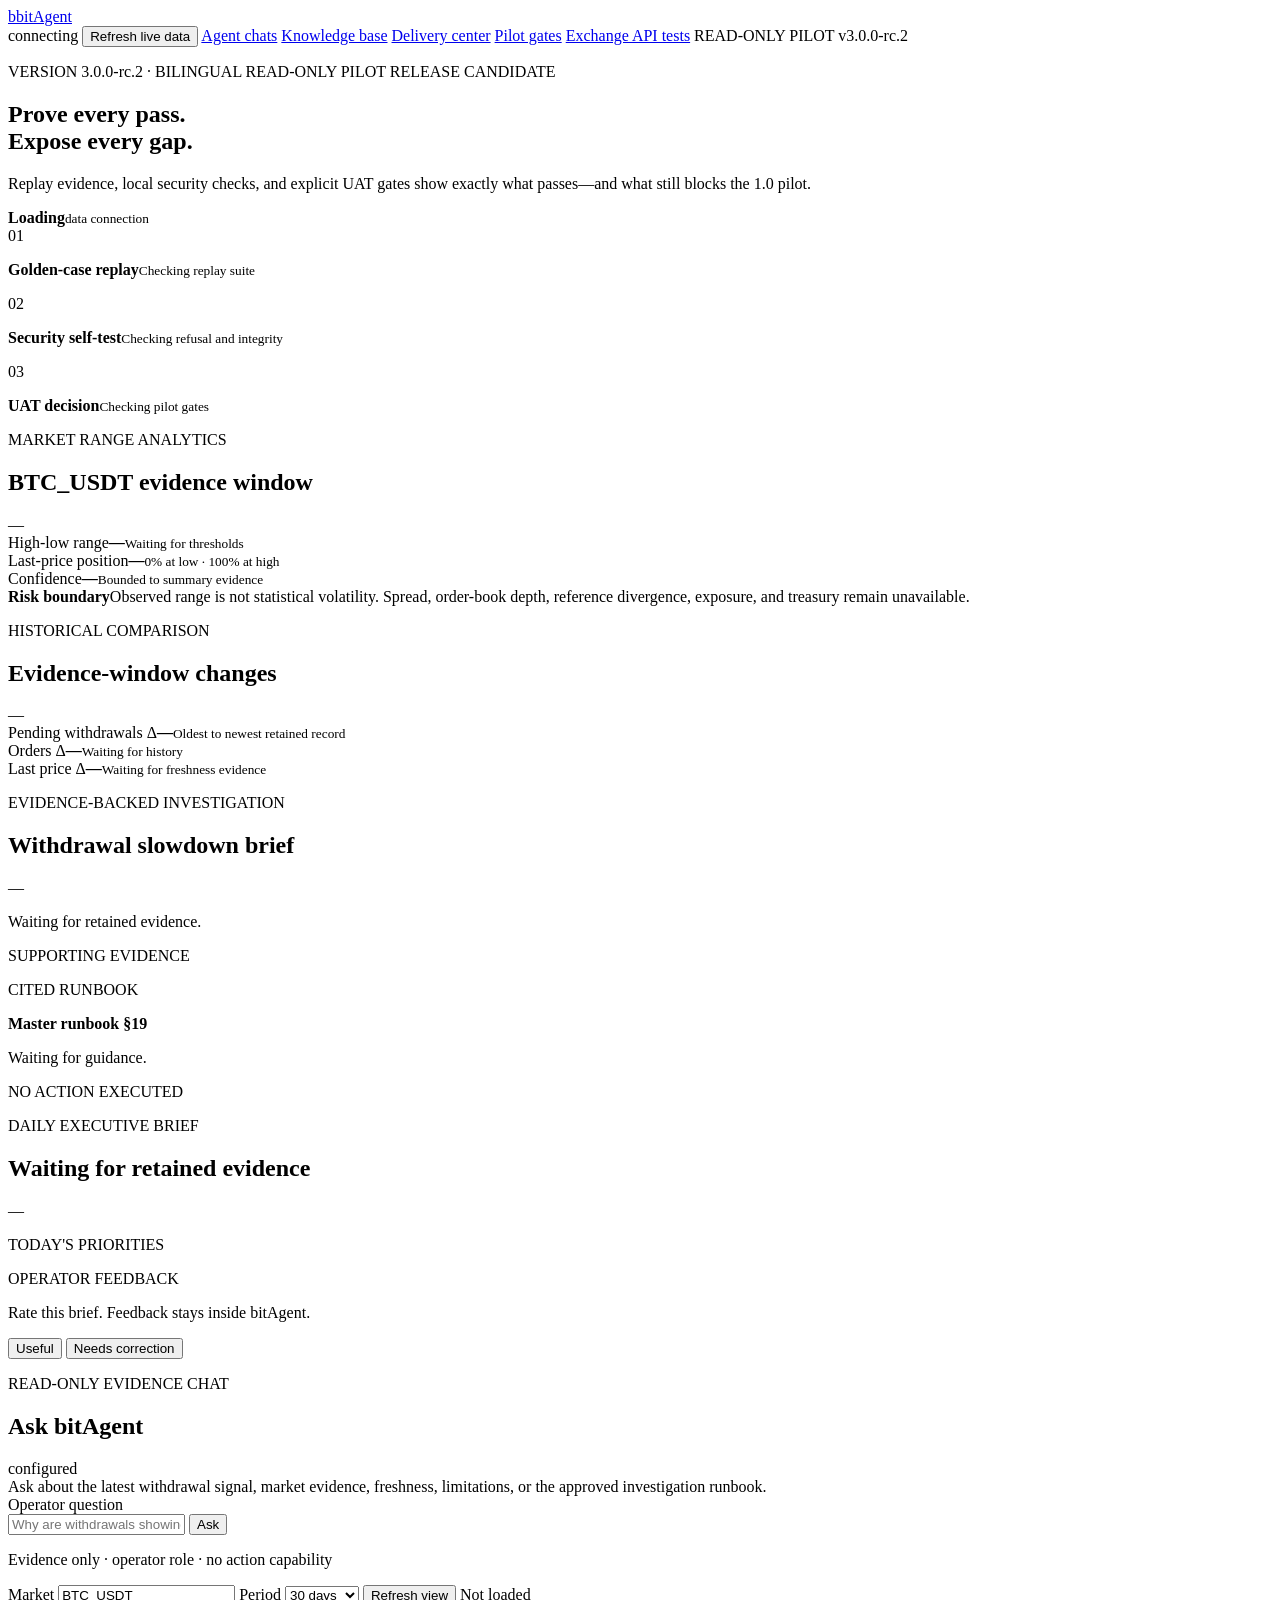
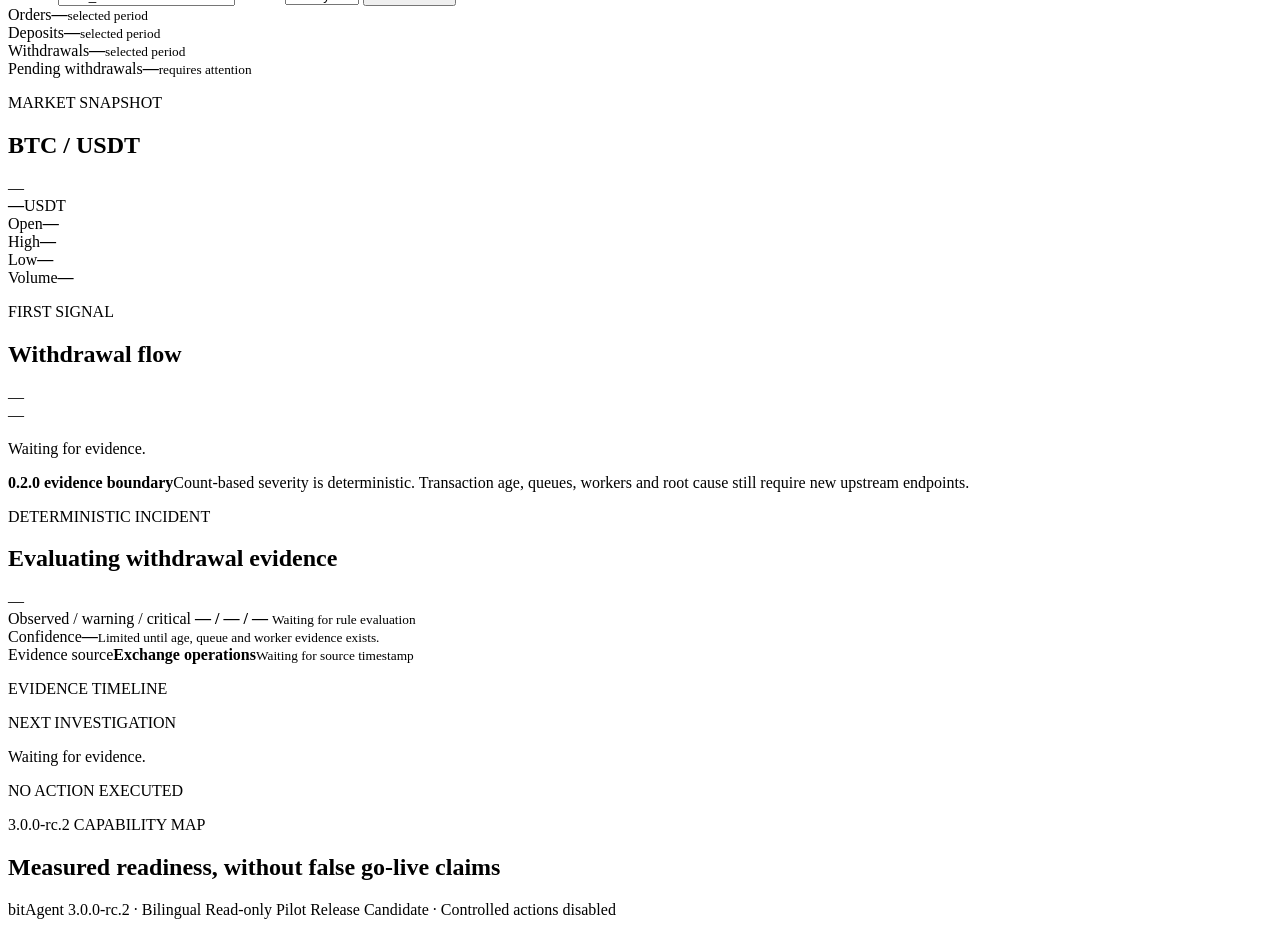
==== commit db681136: "release 3.0.0-rc.2 Persian RTL interface" ====
--- a/app/static/index.html
+++ b/app/static/index.html
@@ -4,7 +4,7 @@
   <meta charset="utf-8">
   <meta name="viewport" content="width=device-width,initial-scale=1">
   <title>bitAgent · Secure Exchange Operations</title>
-  <link rel="stylesheet" href="/static/styles.css?v=3.0.0-rc.1">
+  <link rel="stylesheet" href="/static/styles.css?v=3.0.0-rc.2">
 </head>
 <body>
   <header class="topbar">
@@ -18,14 +18,14 @@
       <a class="refresh-button" href="/pilot-readiness">Pilot gates</a>
       <a class="refresh-button" href="/exchange-api-test">Exchange API tests</a>
       <span class="release-chip">READ-ONLY PILOT</span>
-      <span class="version">v<span id="version">3.0.0-rc.1</span></span>
+      <span class="version">v<span id="version">3.0.0-rc.2</span></span>
     </div>
   </header>
 
   <main>
     <section class="hero">
       <div>
-        <p class="eyebrow">VERSION 3.0.0-rc.1 · READ-ONLY PILOT RELEASE CANDIDATE</p>
+        <p class="eyebrow">VERSION 3.0.0-rc.2 · BILINGUAL READ-ONLY PILOT RELEASE CANDIDATE</p>
         <h1>Prove every pass.<br><span>Expose every gap.</span></h1>
         <p class="intro">Replay evidence, local security checks, and explicit UAT gates show exactly what passes—and what still blocks the 1.0 pilot.</p>
       </div>
@@ -175,14 +175,14 @@
 
     <section class="panel coverage">
       <div class="panel-head">
-        <div><p class="eyebrow">3.0.0-rc.1 CAPABILITY MAP</p><h2>Measured readiness, without false go-live claims</h2></div>
+        <div><p class="eyebrow">3.0.0-rc.2 CAPABILITY MAP</p><h2>Measured readiness, without false go-live claims</h2></div>
         <div id="coverage-counts" class="coverage-counts"></div>
       </div>
       <div id="features" class="feature-list"></div>
     </section>
   </main>
 
-  <footer>bitAgent 3.0.0-rc.1 · Read-only Pilot Release Candidate · Controlled actions disabled</footer>
-  <script src="/static/app.js?v=3.0.0-rc.1"></script>
+  <footer>bitAgent 3.0.0-rc.2 · Bilingual Read-only Pilot Release Candidate · Controlled actions disabled</footer>
+  <script src="/static/i18n.js?v=3.0.0-rc.2-i18n"></script><script src="/static/app.js?v=3.0.0-rc.2"></script>
 </body>
 </html>
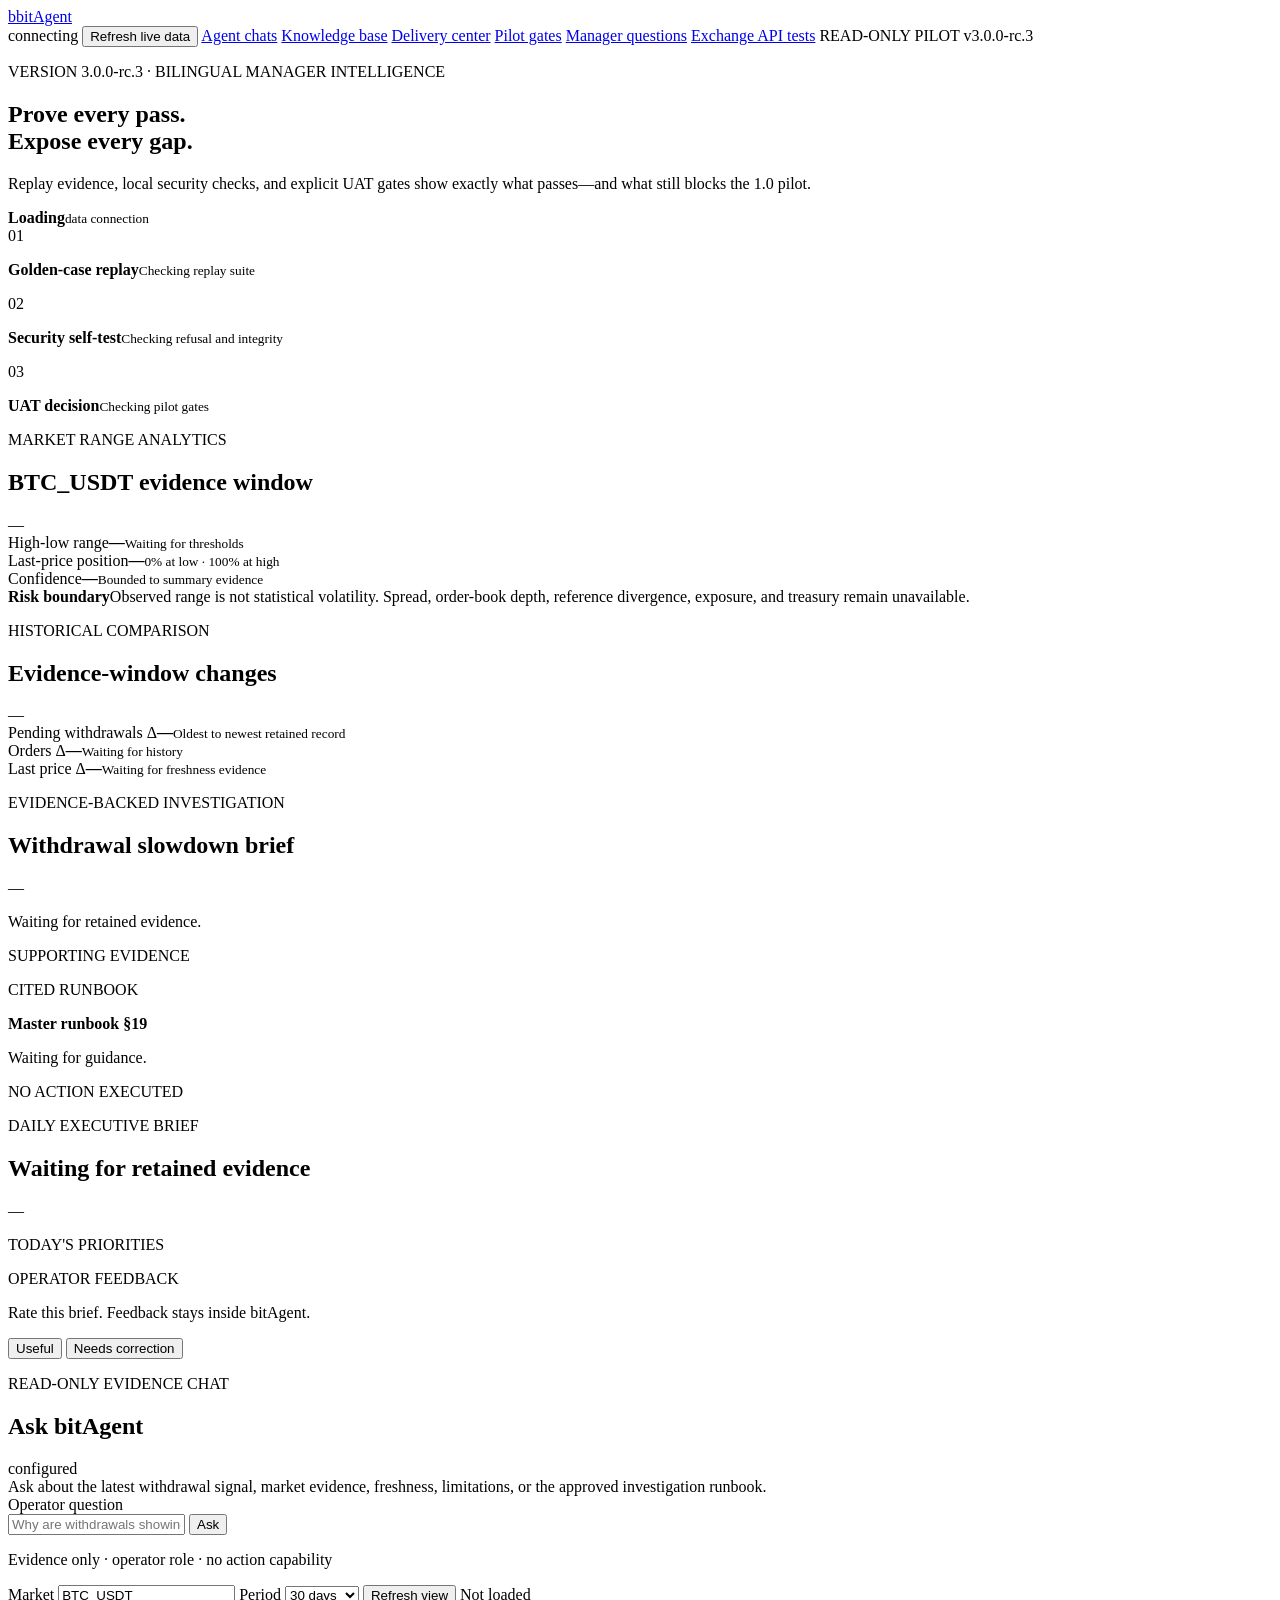
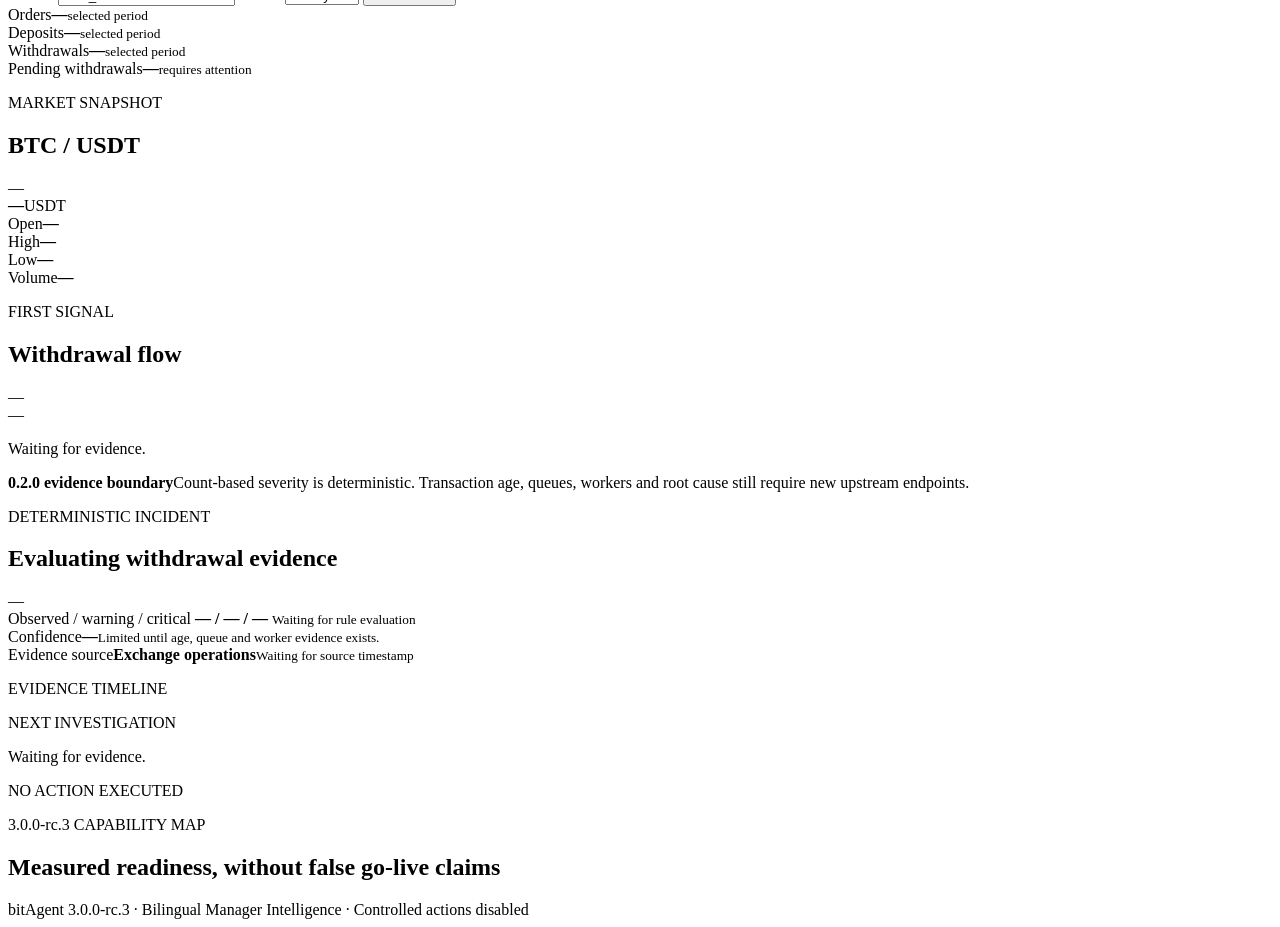
==== commit 6964b25b: "release 3.0.0-rc.3 bilingual manager intelligence" ====
--- a/app/static/index.html
+++ b/app/static/index.html
@@ -4,7 +4,7 @@
   <meta charset="utf-8">
   <meta name="viewport" content="width=device-width,initial-scale=1">
   <title>bitAgent · Secure Exchange Operations</title>
-  <link rel="stylesheet" href="/static/styles.css?v=3.0.0-rc.2">
+  <link rel="stylesheet" href="/static/styles.css?v=3.0.0-rc.3">
 </head>
 <body>
   <header class="topbar">
@@ -16,16 +16,17 @@
       <a class="refresh-button" href="/knowledge">Knowledge base</a>
       <a class="refresh-button" href="/delivery">Delivery center</a>
       <a class="refresh-button" href="/pilot-readiness">Pilot gates</a>
+      <a class="refresh-button" href="/manager">Manager questions</a>
       <a class="refresh-button" href="/exchange-api-test">Exchange API tests</a>
       <span class="release-chip">READ-ONLY PILOT</span>
-      <span class="version">v<span id="version">3.0.0-rc.2</span></span>
+      <span class="version">v<span id="version">3.0.0-rc.3</span></span>
     </div>
   </header>
 
   <main>
     <section class="hero">
       <div>
-        <p class="eyebrow">VERSION 3.0.0-rc.2 · BILINGUAL READ-ONLY PILOT RELEASE CANDIDATE</p>
+        <p class="eyebrow">VERSION 3.0.0-rc.3 · BILINGUAL MANAGER INTELLIGENCE</p>
         <h1>Prove every pass.<br><span>Expose every gap.</span></h1>
         <p class="intro">Replay evidence, local security checks, and explicit UAT gates show exactly what passes—and what still blocks the 1.0 pilot.</p>
       </div>
@@ -175,14 +176,14 @@
 
     <section class="panel coverage">
       <div class="panel-head">
-        <div><p class="eyebrow">3.0.0-rc.2 CAPABILITY MAP</p><h2>Measured readiness, without false go-live claims</h2></div>
+        <div><p class="eyebrow">3.0.0-rc.3 CAPABILITY MAP</p><h2>Measured readiness, without false go-live claims</h2></div>
         <div id="coverage-counts" class="coverage-counts"></div>
       </div>
       <div id="features" class="feature-list"></div>
     </section>
   </main>
 
-  <footer>bitAgent 3.0.0-rc.2 · Bilingual Read-only Pilot Release Candidate · Controlled actions disabled</footer>
-  <script src="/static/i18n.js?v=3.0.0-rc.2-i18n"></script><script src="/static/app.js?v=3.0.0-rc.2"></script>
+  <footer>bitAgent 3.0.0-rc.3 · Bilingual Manager Intelligence · Controlled actions disabled</footer>
+  <script src="/static/i18n.js?v=3.0.0-rc.3-i18n"></script><script src="/static/app.js?v=3.0.0-rc.3"></script>
 </body>
 </html>
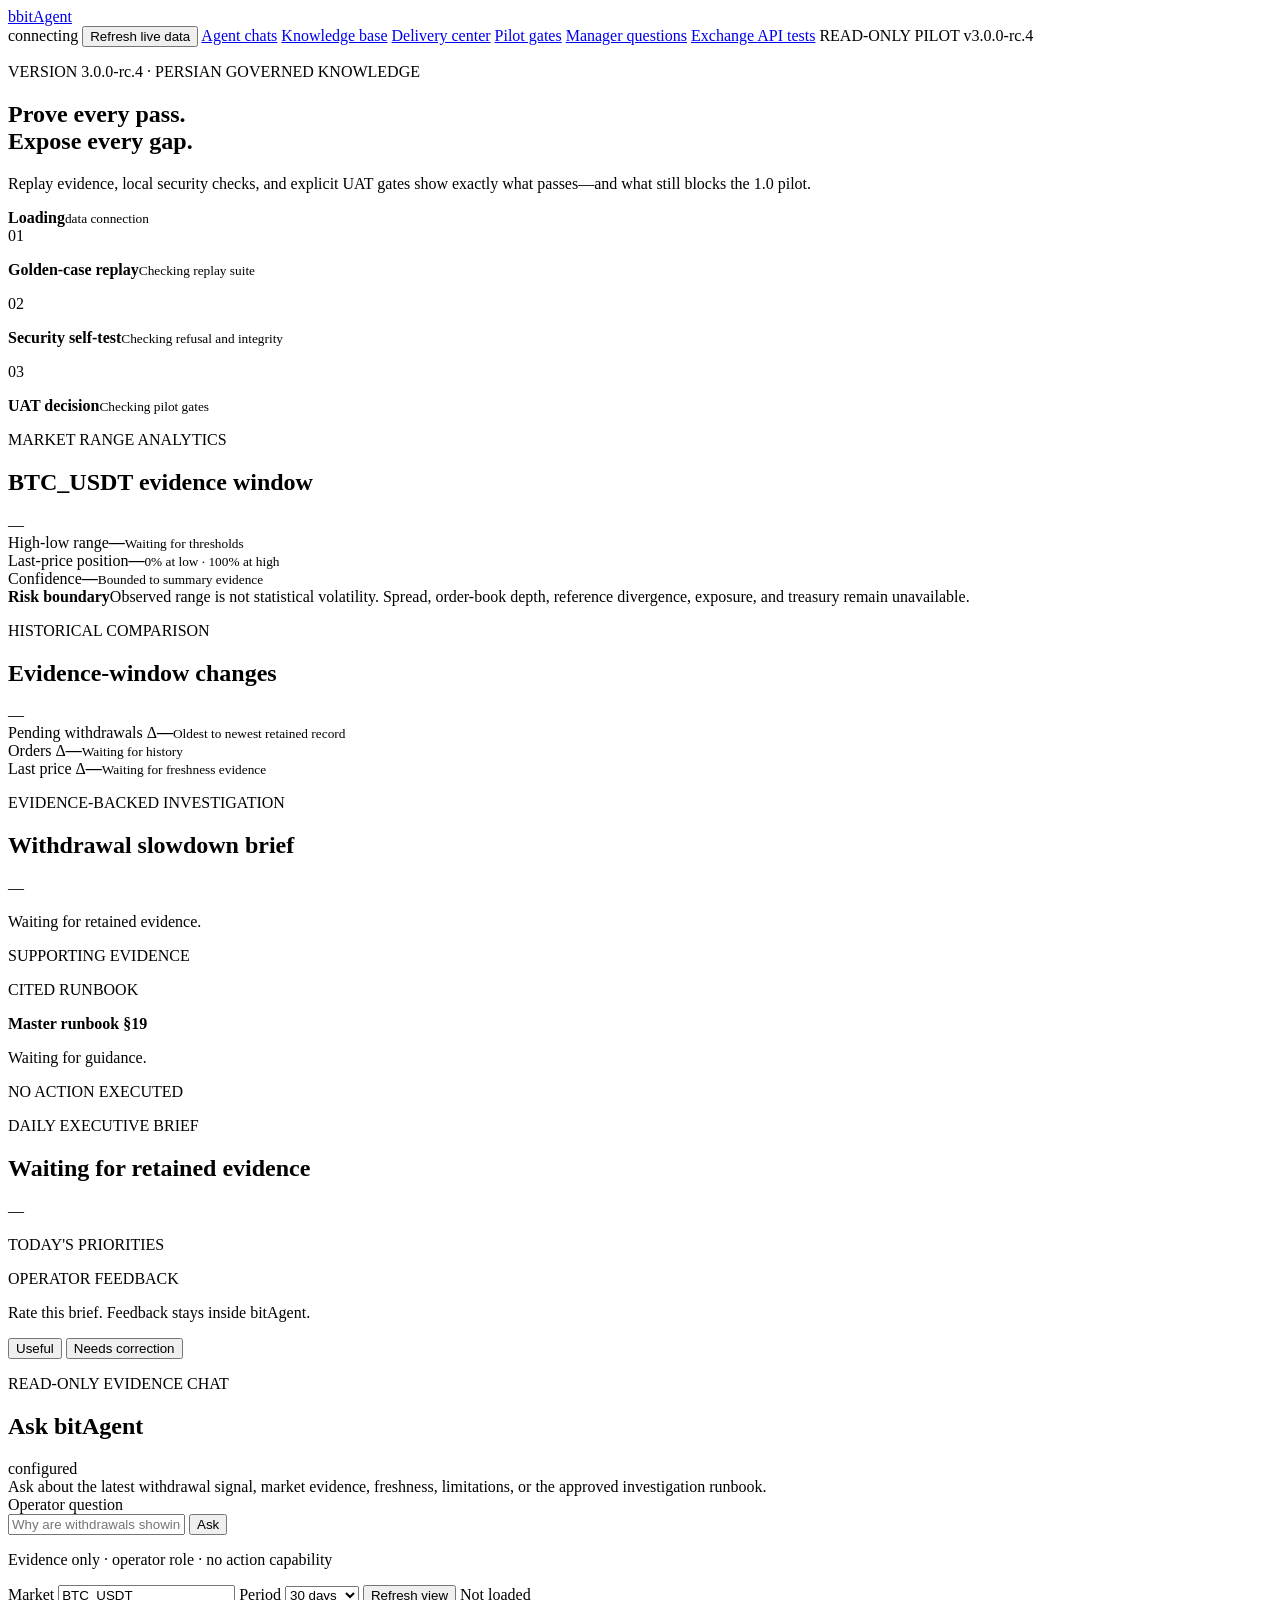
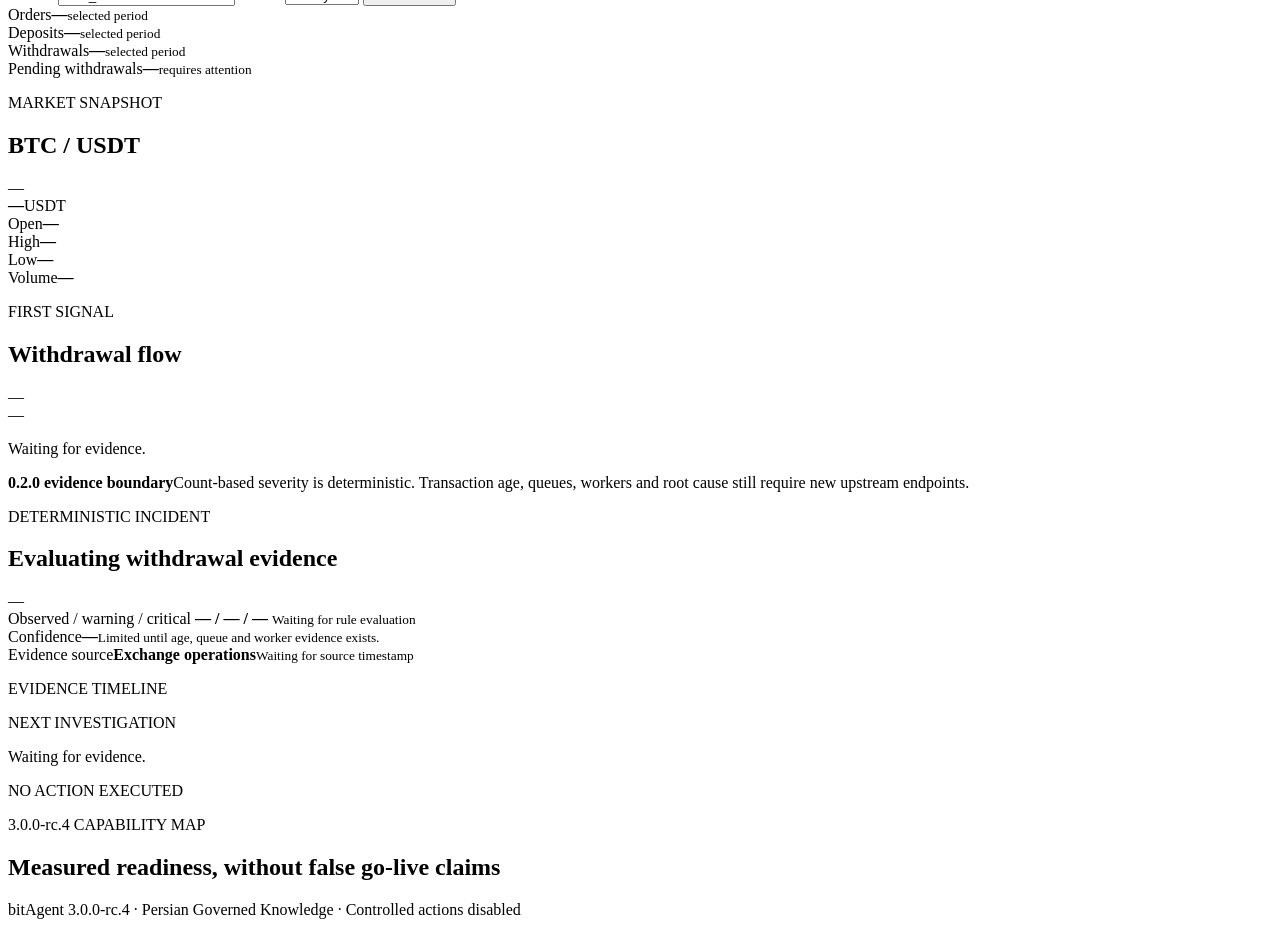
==== commit f7bea1ab: "release 3.0.0-rc.4 Persian governed RAG sources" ====
--- a/app/static/index.html
+++ b/app/static/index.html
@@ -4,7 +4,7 @@
   <meta charset="utf-8">
   <meta name="viewport" content="width=device-width,initial-scale=1">
   <title>bitAgent · Secure Exchange Operations</title>
-  <link rel="stylesheet" href="/static/styles.css?v=3.0.0-rc.3">
+  <link rel="stylesheet" href="/static/styles.css?v=3.0.0-rc.4">
 </head>
 <body>
   <header class="topbar">
@@ -19,14 +19,14 @@
       <a class="refresh-button" href="/manager">Manager questions</a>
       <a class="refresh-button" href="/exchange-api-test">Exchange API tests</a>
       <span class="release-chip">READ-ONLY PILOT</span>
-      <span class="version">v<span id="version">3.0.0-rc.3</span></span>
+      <span class="version">v<span id="version">3.0.0-rc.4</span></span>
     </div>
   </header>
 
   <main>
     <section class="hero">
       <div>
-        <p class="eyebrow">VERSION 3.0.0-rc.3 · BILINGUAL MANAGER INTELLIGENCE</p>
+        <p class="eyebrow">VERSION 3.0.0-rc.4 · PERSIAN GOVERNED KNOWLEDGE</p>
         <h1>Prove every pass.<br><span>Expose every gap.</span></h1>
         <p class="intro">Replay evidence, local security checks, and explicit UAT gates show exactly what passes—and what still blocks the 1.0 pilot.</p>
       </div>
@@ -176,14 +176,14 @@
 
     <section class="panel coverage">
       <div class="panel-head">
-        <div><p class="eyebrow">3.0.0-rc.3 CAPABILITY MAP</p><h2>Measured readiness, without false go-live claims</h2></div>
+        <div><p class="eyebrow">3.0.0-rc.4 CAPABILITY MAP</p><h2>Measured readiness, without false go-live claims</h2></div>
         <div id="coverage-counts" class="coverage-counts"></div>
       </div>
       <div id="features" class="feature-list"></div>
     </section>
   </main>
 
-  <footer>bitAgent 3.0.0-rc.3 · Bilingual Manager Intelligence · Controlled actions disabled</footer>
-  <script src="/static/i18n.js?v=3.0.0-rc.3-i18n"></script><script src="/static/app.js?v=3.0.0-rc.3"></script>
+  <footer>bitAgent 3.0.0-rc.4 · Persian Governed Knowledge · Controlled actions disabled</footer>
+  <script src="/static/i18n.js?v=3.0.0-rc.4-i18n"></script><script src="/static/app.js?v=3.0.0-rc.4"></script>
 </body>
 </html>
